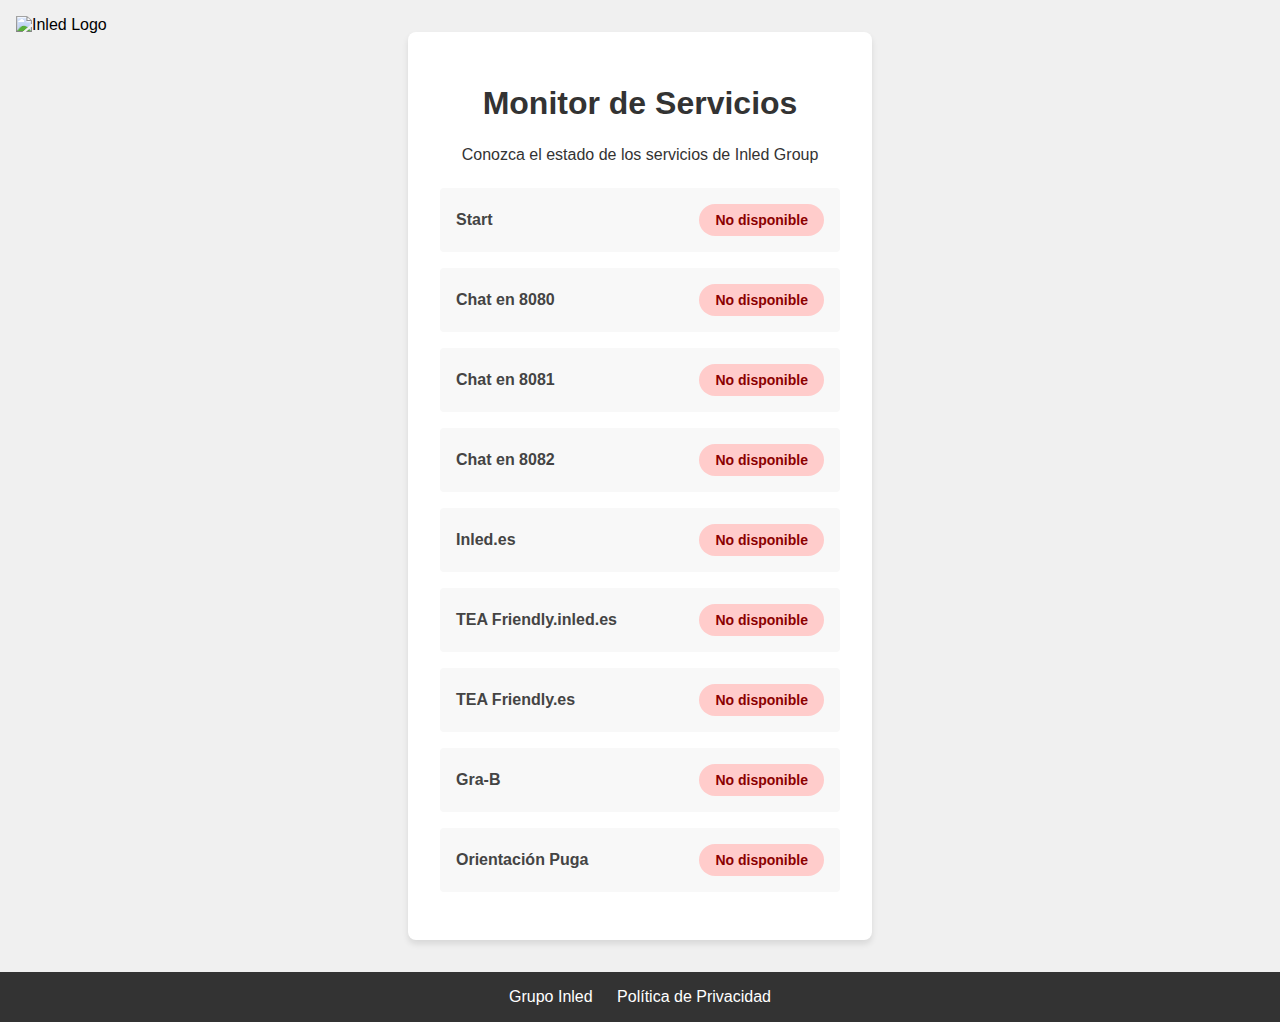
==== index.html @ 3db075dc "Empezamos" ====
<!DOCTYPE html>
<html lang="es">
<head>
    <meta charset="UTF-8">
    <meta name="viewport" content="width=device-width, initial-scale=1.0">
    <title>Monitor de Servicios - Inled</title>
    <link rel="shortcut icon" type="image/x-icon" href="favicon.ico">
    <style>
        body {
            font-family: Arial, sans-serif;
            background-color: #f0f0f0;
            margin: 0;
            padding: 0;
            display: flex;
            flex-direction: column;
            min-height: 100vh;
        }
        .main-content {
            flex: 1;
            display: flex;
            justify-content: center;
            align-items: center;
            padding: 2rem;
        }
        .container {
            background-color: white;
            padding: 2rem;
            border-radius: 8px;
            box-shadow: 0 4px 6px rgba(0, 0, 0, 0.1);
            width: 100%;
            max-width: 400px;
        }
        h1, p {
            text-align: center;
            color: #333;
            margin-bottom: 1.5rem;
        }
        .service {
            display: flex;
            justify-content: space-between;
            align-items: center;
            padding: 1rem;
            background-color: #f8f8f8;
            border-radius: 4px;
            margin-bottom: 1rem;
        }
        .service-name {
            font-weight: bold;
            color: #444;
        }
        .status {
            padding: 0.5rem 1rem;
            border-radius: 20px;
            font-size: 0.875rem;
            font-weight: bold;
        }
        .status.checking {
            background-color: #ffd700;
            color: #8b6914;
        }
        .status.available {
            background-color: #90ee90;
            color: #006400;
        }
        .status.unavailable {
            background-color: #ffcccb;
            color: #8b0000;
        }
        .spinner {
            display: inline-block;
            width: 20px;
            height: 20px;
            border: 3px solid rgba(0, 0, 0, 0.3);
            border-radius: 50%;
            border-top-color: #333;
            animation: spin 1s ease-in-out infinite;
            margin-right: 0.5rem;
        }
        @keyframes spin {
            to { transform: rotate(360deg); }
        }
        footer {
            background-color: #333;
            color: white;
            padding: 1rem;
            text-align: center;
        }
        footer a {
            color: #ffffff;
            text-decoration: none;
            margin: 0 10px;
        }
        footer a:hover {
            text-decoration: underline;
        }
        .logo {
            position: absolute;
            top: 1rem;
            left: 1rem;
            max-width: 100px;
        }
        @media (max-width: 600px) {
            .logo {
                position: static;
                display: block;
                margin: 1rem auto;
            }
        }
    </style>
</head>
<body>
    <img src="https://inled.es/wp-content/uploads/2024/11/inled-logo-full-300x169.png" alt="Inled Logo" class="logo">
    <div class="main-content">
        <div class="container">
            <h1>Monitor de Servicios</h1>
            <p>Conozca el estado de los servicios de Inled Group</p>
            <div id="services"></div>
        </div>
    </div>
    <footer>
        <a href="https://www.inled.es" target="_blank">Grupo Inled</a>
        <a href="https://www.inled.es/politica-de-privacidad" target="_blank">Política de Privacidad</a>
    </footer>

    <script>
        const services = [
            { name: 'Start', url: 'http://192.168.140.211:8888' },
            { name: 'Chat en 8080', url: 'http://192.168.140.211:8080' },
            { name: 'Chat en 8081', url: 'http://192.168.140.211:8081' },
            { name: 'Chat en 8082', url: 'http://192.168.140.211:8082' },
            { name: 'Inled.es', url: 'https://inled.es' },
            { name: 'TEA Friendly.inled.es', url: 'https://teafriendly.inled.es' },
            { name: 'TEA Friendly.es', url: 'http://teafriendly.es' },
            { name: 'Gra-B', url: 'https://hellogra-b.wixsite.com/website' },
            { name: 'Orientación Puga', url: 'https://orientacionpuga.wixsite.com/website' }
        ];

        function createServiceElement(service) {
            const div = document.createElement('div');
            div.className = 'service';
            div.innerHTML = `
                <span class="service-name">${service.name}</span>
                <span class="status checking"><span class="spinner"></span>Verificando...</span>
            `;
            return div;
        }

        function updateStatus(element, isAvailable) {
            const statusElement = element.querySelector('.status');
            statusElement.classList.remove('checking');
            statusElement.innerHTML = isAvailable ? 'Disponible' : 'No disponible';
            statusElement.classList.add(isAvailable ? 'available' : 'unavailable');
        }

        async function checkService(service, element) {
            const statusElement = element.querySelector('.status');
            statusElement.classList.remove('available', 'unavailable');
            statusElement.classList.add('checking');
            statusElement.innerHTML = '<span class="spinner"></span>Verificando...';

            try {
                const response = await fetch(service.url, { mode: 'no-cors' });
                updateStatus(element, true);
            } catch (error) {
                updateStatus(element, false);
            }
        }

        function initializeMonitor() {
            const servicesContainer = document.getElementById('services');
            services.forEach(service => {
                const element = createServiceElement(service);
                servicesContainer.appendChild(element);
                checkService(service, element);
                setInterval(() => checkService(service, element), 30000); // Verificar cada 30 segundos
            });
        }

        initializeMonitor();
    </script>
</body>
</html>
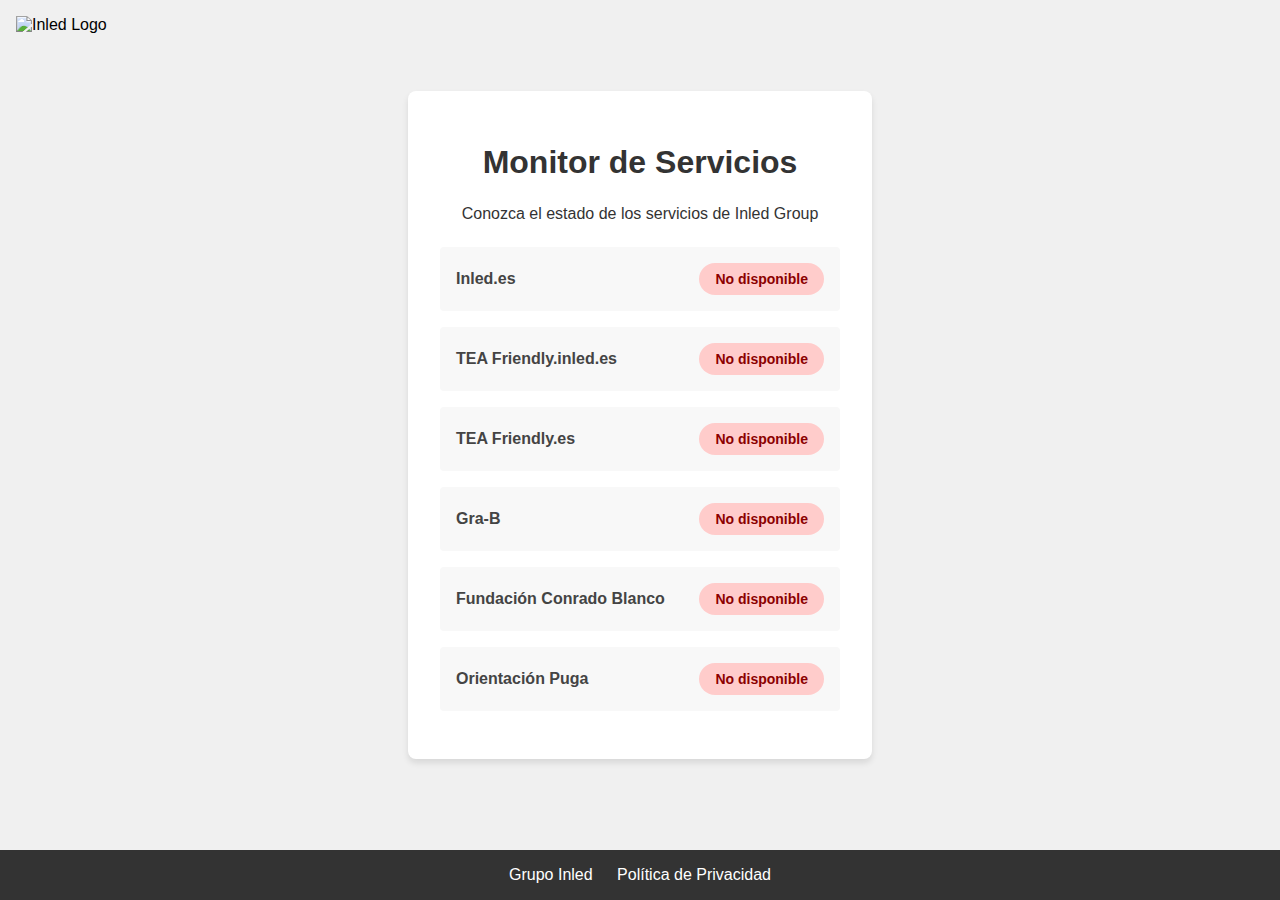
==== commit 214aab83: "Añadida URL a seguir: Fundación Conrado Blanco" ====
--- a/index.html
+++ b/index.html
@@ -124,14 +124,11 @@
 
     <script>
         const services = [
-            { name: 'Start', url: 'http://192.168.140.211:8888' },
-            { name: 'Chat en 8080', url: 'http://192.168.140.211:8080' },
-            { name: 'Chat en 8081', url: 'http://192.168.140.211:8081' },
-            { name: 'Chat en 8082', url: 'http://192.168.140.211:8082' },
             { name: 'Inled.es', url: 'https://inled.es' },
             { name: 'TEA Friendly.inled.es', url: 'https://teafriendly.inled.es' },
             { name: 'TEA Friendly.es', url: 'http://teafriendly.es' },
             { name: 'Gra-B', url: 'https://hellogra-b.wixsite.com/website' },
+            { name: 'Fundación Conrado Blanco ', url: 'https://fundacionconradoblanco.com/' },
             { name: 'Orientación Puga', url: 'https://orientacionpuga.wixsite.com/website' }
         ];
 
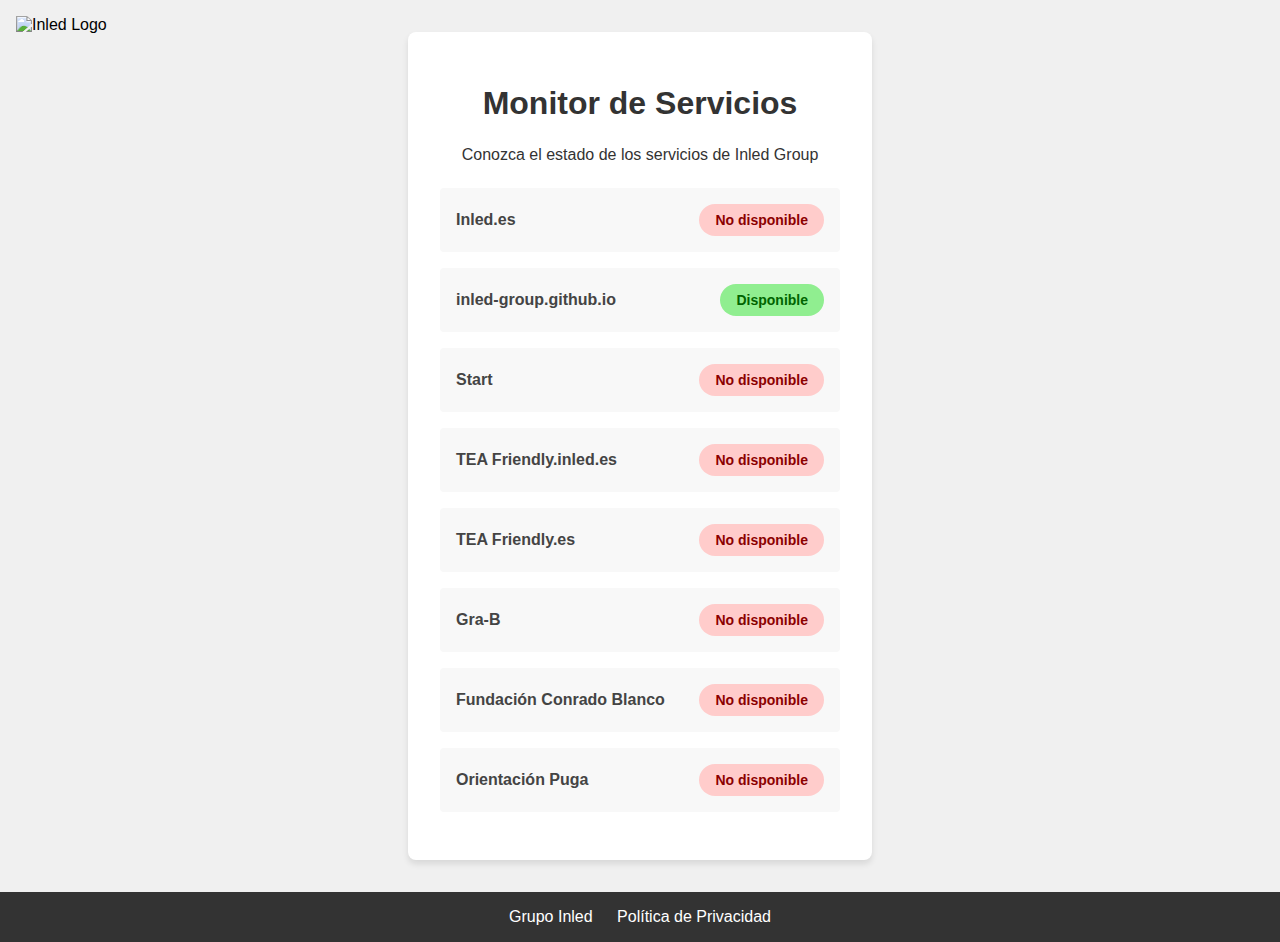
==== commit 58972a1a: "Nuevas URLs: inled-group.github.io y start" ====
--- a/index.html
+++ b/index.html
@@ -125,6 +125,8 @@
     <script>
         const services = [
             { name: 'Inled.es', url: 'https://inled.es' },
+            { name: 'inled-group.github.io', url: 'https://inled-group.github.io' },
+            { name: 'Start', url: 'https://inled-group.github.io/start' },
             { name: 'TEA Friendly.inled.es', url: 'https://teafriendly.inled.es' },
             { name: 'TEA Friendly.es', url: 'http://teafriendly.es' },
             { name: 'Gra-B', url: 'https://hellogra-b.wixsite.com/website' },
